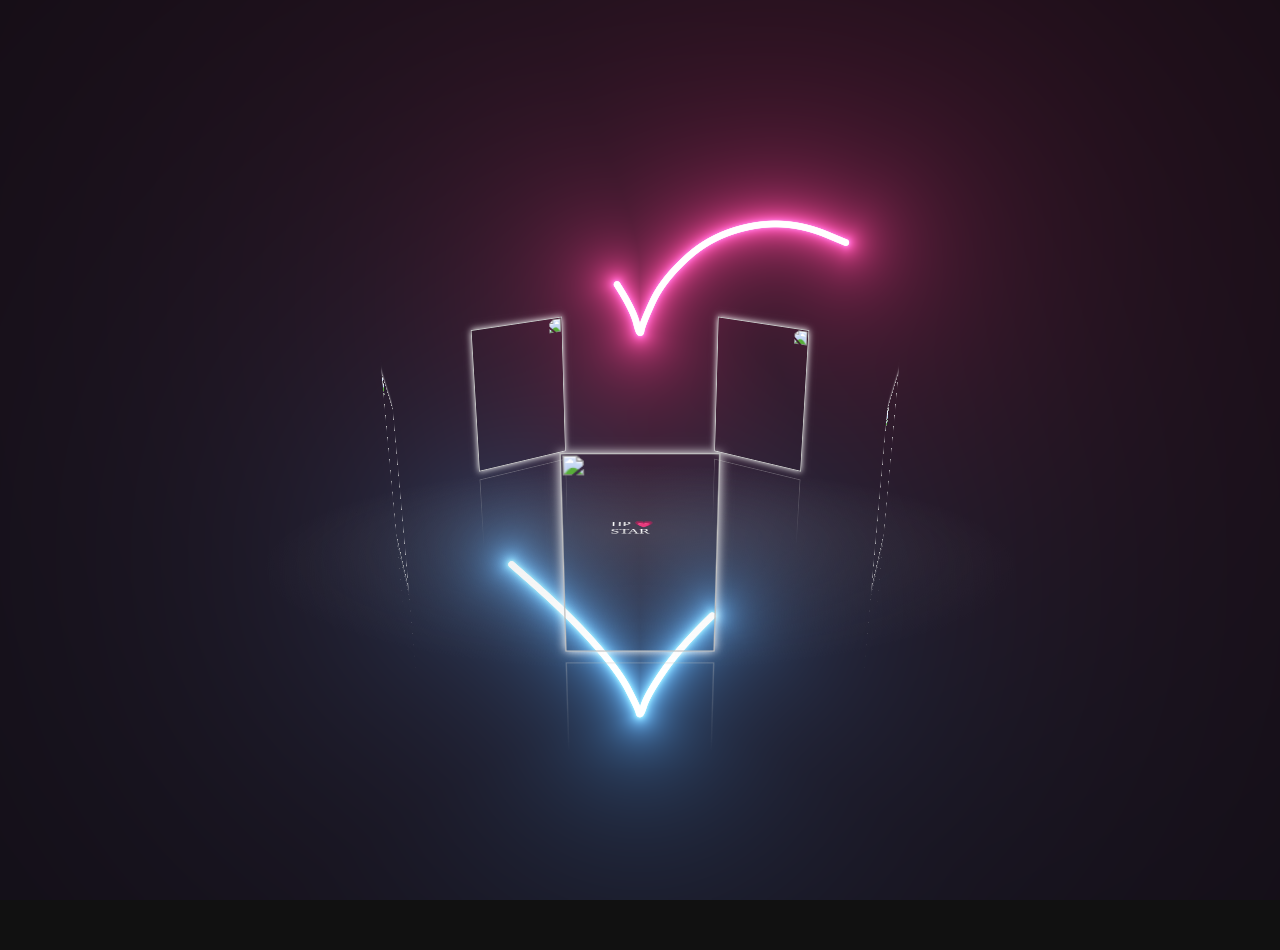
==== tim/index.html @ 0b00f4cf "Fix" ====
<!DOCTYPE html>
<html lang="en">

<head>
  <meta charset="UTF-8">
  <meta name="viewport" content="width=device-width,user-scalable=no">
  <title>Tim TIm Tim</title>
  <style>
    * {
      margin: 0;
      padding: 0;
    }

    html,
    body {
      height: 100%;
    }

    body {
      overflow: hidden;
      display: flex;
      background: #111;
      perspective: 1000px;
      transform-style: preserve-3d;
    }

    #drag-container,
    #spin-container {
      position: relative;
      display: flex;
      margin: auto;
      transform-style: preserve-3d;
      transform: rotateX(-10deg);
    }

    #drag-container img,
    #drag-container video {
      transform-style: preserve-3d;
      position: absolute;
      left: 0;
      top: 0;
      width: 100%;
      height: 100%;
      line-height: 200px;
      font-size: 50px;
      text-align: center;
      box-shadow: 0 0 8px #fff;
      -webkit-box-reflect: below 10px linear-gradient(transparent, transparent, #0005);
    }

    #drag-container img:hover,
    #drag-container video:hover {
      box-shadow: 0 0 15px #fffd;
      -webkit-box-reflect: below 10px linear-gradient(transparent, transparent, #0007);
    }

    #drag-container p {
      font-family: Serif;
      position: absolute;
      top: 100%;
      left: 50%;
      transform: translate(-50%, -50%) rotateX(90deg);
      color: #fff;
    }

    #ground {
      width: 900px;
      height: 900px;
      position: absolute;
      top: 100%;
      left: 50%;
      transform: translate(-50%, -50%) rotateX(90deg);
      background: -webkit-radial-gradient(center center, farthest-side, #9993, transparent);
    }

    #music-container {
      position: absolute;
      top: 0;
      left: 0;
    }

    #carousel-container {
      width: 100%;
      height: 100%;
    }

    @keyframes spin {
      from {
        transform: rotateY(0deg);
      }

      to {
        transform: rotateY(360deg);
      }
    }

    @keyframes spinRevert {
      from {
        transform: rotateY(360deg);
      }

      to {
        transform: rotateY(0deg);
      }
    }

    .box {
      width: 100%;
      position: absolute;
      top: 50%;
      left: 50%;
      transform: translate(-50%, -50%);
      display: flex;
      flex-direction: column;
    }

    canvas {
      position: absolute;
      width: 100%;
      height: 100%;
    }

    #pinkboard {
      position: relative;
      margin: auto;
      height: 1000px;
      width: 1000px;
      animation: animate 1.3s infinite;
    }

    #pinkboard:before,
    #pinkboard:after {
      content: '';
      position: absolute;
      width: 100px;
      height: 160px;
      border-top-left-radius: 50px;
      border-top-right-radius: 50px;
    }

    #pinkboard:before {
      left: 100px;
      transform: rotate(-45deg);
      transform-origin: 0 100%;
      box-shadow: 0 14px 28px rgba(0, 0, 0, 0.25),
        0 10px 10px rgba(0, 0, 0, 0.22);
    }

    #pinkboard:after {
      left: 0;
      transform: rotate(45deg);
      transform-origin: 100% 100%;
    }

    @keyframes animate {
      60% {
        transform: scale(1.2);
      }

      100% {
        transform: scale(1);
      }
    }
  </style>
</head>

<body>
  <canvas id="canvas" width="1400" height="600"></canvas>

  <div class="box">
    <canvas id="pinkboard"></canvas>
  </div>

  <div id="drag-container">
    <div id="spin-container">
      <img src="https://lh3.google.com/u/0/d/1ejix3MaC5FaKBk7sHrq0kVZ0PznAcmKl=w1920-h980-iv1" alt="" width="133" height="200">
      <img src="https://lh3.google.com/u/0/d/1xBEZin7WWet36fbbti7JPqeJv6SqmGrc=w1920-h980-iv1" alt="" width="133" height="200">
      <img src="https://lh3.google.com/u/0/d/13gbzVQJOfiAKTZtk5zWN-mPc4WAg9n6l=w1920-h455-iv1" alt="" width="133" height="200">
      <img src="https://lh3.google.com/u/0/d/1XC02LUmm6VC2SSXloGsUsCJUYLmfM-lk=w1920-h455-iv1" alt="" width="133" height="200">
      <img src="https://lh3.google.com/u/0/d/1e2YqNlv62wFyvbJNKOoo9eSPuHNumTW9=w1920-h455-iv1" alt="" width="133" height="200">

      <p> HP 💗 STAR </p>

    </div>
    <div id="ground"></div>
  </div>

  <div id="music-container"></div>

  <script>
    var radius = 240;
    var autoRotate = true;
    var rotateSpeed = -60;
    var imgWidth = 120;
    var imgHeight = 170;
    var bgMusicURL = 'https://api.soundcloud.com/tracks/191576787/stream?client_id=587aa2d384f7333a886010d5f52f302a';
    var bgMusicControls = false;
    setTimeout(init, 100);
    var obox = document.getElementById('drag-container');
    var ospin = document.getElementById('spin-container');
    var aImg = ospin.getElementsByTagName('img');
    var aVid = ospin.getElementsByTagName('video');
    var aEle = [...aImg, ...aVid];
    ospin.style.width = imgWidth + "px";
    ospin.style.height = imgHeight + "px";
    var ground = document.getElementById('ground');
    ground.style.width = radius * 3 + "px";
    ground.style.height = radius * 3 + "px";

    function init(delayTime) {
      for (var i = 0; i < aEle.length; i++) {
        aEle[i].style.transform = "rotateY(" + (i * (360 / aEle.length)) + "deg) translateZ(" + radius + "px)";
        aEle[i].style.transition = "transform 1s";
        aEle[i].style.transitionDelay = delayTime || (aEle.length - i) / 4 + "s";
      }
    }

    function applyTranform(obj) {
      if (tY > 180) tY = 180;
      if (tY < 0) tY = 0;
      obj.style.transform = "rotateX(" + (-tY) + "deg) rotateY(" + (tX) + "deg)";
    }

    function playSpin(yes) {
      ospin.style.animationPlayState = (yes ? 'running' : 'paused');
    }
    var sX, sY, nX, nY, desX = 0,
      desY = 0,
      tX = 0,
      tY = 10;
    if (autoRotate) {
      var animationName = (rotateSpeed > 0 ? 'spin' : 'spinRevert');
      ospin.style.animation = `${animationName} ${Math.abs(rotateSpeed)}s infinite linear`;
    }
    if (mobilecheck()) {
      document.ontouchstart = function(e) {
        clearInterval(obox.timer);
        e = e || window.event;
        var sX = e.touches[0].clientX,
          sY = e.touches[0].clientY;
        this.ontouchmove = function(e) {
          e = e || window.event;
          var nX = e.touches[0].clientX,
            nY = e.touches[0].clientY;
          desX = nX - sX;
          desY = nY - sY;
          tX += desX * 0.1;
          tY += desY * 0.1;
          applyTranform(obox);
          sX = nX;
          sY = nY;
        }
        this.ontouchend = function(e) {
          this.ontouchmove = this.ontouchend = null;
          obox.timer = setInterval(function() {
            desX *= 0.95;
            desY *= 0.95;
            tX += desX * 0.1;
            tY += desY * 0.1;
            applyTranform(obox);
            playSpin(false);
            if (Math.abs(desX) < 0.5 && Math.abs(desY) < 0.5) {
              clearInterval(obox.timer);
              playSpin(true);
            }
          }, 17);
        }
      }
    } else {
      document.onmousedown = function(e) {
        clearInterval(obox.timer);
        e = e || window.event;
        var sX = e.clientX,
          sY = e.clientY;
        this.onmousemove = function(e) {
          e = e || window.event;
          var nX = e.clientX,
            nY = e.clientY;
          desX = nX - sX;
          desY = nY - sY;
          tX += desX * 0.1;
          tY += desY * 0.1;
          applyTranform(obox);
          sX = nX;
          sY = nY;
        }
        this.onmouseup = function(e) {
          this.onmousemove = this.onmouseup = null;
          obox.timer = setInterval(function() {
            desX *= 0.95;
            desY *= 0.95;
            tX += desX * 0.1;
            tY += desY * 0.1;
            applyTranform(obox);
            playSpin(false);
            if (Math.abs(desX) < 0.5 && Math.abs(desY) < 0.5) {
              clearInterval(obox.timer);
              playSpin(true);
            }
          }, 13);
        }
        return false;
      }
      document.onmousewheel = function(e) {
        e = e || window.event;
        var d = e.wheelDelta / 20 || -e.detail;
        radius += d;
        init(1);
      };
    }

    function mobilecheck() {
      var check = false;
      (function(a) {
        if (/(android|bb\d+|meego).+mobile|avantgo|bada\/|blackberry|blazer|compal|elaine|fennec|hiptop|iemobile|ip(hone|od)|iris|kindle|lge |maemo|midp|mmp|mobile.+firefox|netfront|opera m(ob|in)i|palm( os)?|phone|p(ixi|re)\/|plucker|pocket|psp|series(4|6)0|symbian|treo|up\.(browser|link)|vodafone|wap|windows ce|xda|xiino/i.test(a) || /1207|6310|6590|3gso|4thp|50[1-6]i|770s|802s|a wa|abac|ac(er|oo|s\-)|ai(ko|rn)|al(av|ca|co)|amoi|an(ex|ny|yw)|aptu|ar(ch|go)|as(te|us)|attw|au(di|\-m|r |s )|avan|be(ck|ll|nq)|bi(lb|rd)|bl(ac|az)|br(e|v)w|bumb|bw\-(n|u)|c55\/|capi|ccwa|cdm\-|cell|chtm|cldc|cmd\-|co(mp|nd)|craw|da(it|ll|ng)|dbte|dc\-s|devi|dica|dmob|do(c|p)o|ds(12|\-d)|el(49|ai)|em(l2|ul)|er(ic|k0)|esl8|ez([4-7]0|os|wa|ze)|fetc|fly(\-|_)|g1 u|g560|gene|gf\-5|g\-mo|go(\.w|od)|gr(ad|un)|haie|hcit|hd\-(m|p|t)|hei\-|hi(pt|ta)|hp( i|ip)|hs\-c|ht(c(\-| |_|a|g|p|s|t)|tp)|hu(aw|tc)|i\-(20|go|ma)|i230|iac( |\-|\/)|ibro|idea|ig01|ikom|im1k|inno|ipaq|iris|ja(t|v)a|jbro|jemu|jigs|kddi|keji|kgt( |\/)|klon|kpt |kwc\-|kyo(c|k)|le(no|xi)|lg( g|\/(k|l|u)|50|54|\-[a-w])|libw|lynx|m1\-w|m3ga|m50\/|ma(te|ui|xo)|mc(01|21|ca)|m\-cr|me(rc|ri)|mi(o8|oa|ts)|mmef|mo(01|02|bi|de|do|t(\-| |o|v)|zz)|mt(50|p1|v )|mwbp|mywa|n10[0-2]|n20[2-3]|n30(0|2)|n50(0|2|5)|n7(0(0|1)|10)|ne((c|m)\-|on|tf|wf|wg|wt)|nok(6|i)|nzph|o2im|op(ti|wv)|oran|owg1|p800|pan(a|d|t)|pdxg|pg(13|\-([1-8]|c))|phil|pire|pl(ay|uc)|pn\-2|po(ck|rt|se)|prox|psio|pt\-g|qa\-a|qc(07|12|21|32|60|\-[2-7]|i\-)|qtek|r380|r600|raks|rim9|ro(ve|zo)|s55\/|sa(ge|ma|mm|ms|ny|va)|sc(01|h\-|oo|p\-)|sdk\/|se(c(\-|0|1)|47|mc|nd|ri)|sgh\-|shar|sie(\-|m)|sk\-0|sl(45|id)|sm(al|ar|b3|it|t5)|so(ft|ny)|sp(01|h\-|v\-|v )|sy(01|mb)|t2(18|50)|t6(00|10|18)|ta(gt|lk)|tcl\-|tdg\-|tel(i|m)|tim\-|t\-mo|to(pl|sh)|ts(70|m\-|m3|m5)|tx\-9|up(\.b|g1|si)|utst|v400|v750|veri|vi(rg|te)|vk(40|5[0-3]|\-v)|vm40|voda|vulc|vx(52|53|60|61|70|80|81|83|85|98)|w3c(\-| )|webc|whit|wi(g |nc|nw)|wmlb|wonu|x700|yas\-|your|zeto|zte\-/i.test(a.substr(0, 4))) check = true;
      })(navigator.userAgent || navigator.vendor || window.opera);
      return check;
    }
    var settings = {
      particles: {
        length: 2000, // maximum amount of particles
        duration: 2, // particle duration in sec
        velocity: 100, // particle velocity in pixels/sec
        effect: -1.3, // play with this for a nice effect
        size: 13, // particle size in pixels
      },
    };
    /*
     * RequestAnimationFrame polyfill by Erik Möller
     */
    (function() {
      var b = 0;
      var c = ["ms", "moz", "webkit", "o"];
      for (var a = 0; a < c.length && !window.requestAnimationFrame; ++a) {
        window.requestAnimationFrame = window[c[a] + "RequestAnimationFrame"];
        window.cancelAnimationFrame = window[c[a] + "CancelAnimationFrame"] || window[c[a] + "CancelRequestAnimationFrame"]
      }
      if (!window.requestAnimationFrame) {
        window.requestAnimationFrame = function(h, e) {
          var d = new Date().getTime();
          var f = Math.max(0, 16 - (d - b));
          var g = window.setTimeout(function() {
            h(d + f)
          }, f);
          b = d + f;
          return g
        }
      }
      if (!window.cancelAnimationFrame) {
        window.cancelAnimationFrame = function(d) {
          clearTimeout(d)
        }
      }
    }());
var canvas = document.getElementById("canvas");

canvas.width = window.innerWidth;
canvas.height = window.innerHeight;


var gl = canvas.getContext('webgl');
if(!gl){
  console.error("Unable to initialize WebGL.");
}


var time = 0.0;

//************** Shader sources **************

var vertexSource = `
attribute vec2 position;
void main() {
  gl_Position = vec4(position, 0.0, 1.0);
}
`;

var fragmentSource = `
precision highp float;

uniform float width;
uniform float height;
vec2 resolution = vec2(width, height);

uniform float time;

#define POINT_COUNT 8

vec2 points[POINT_COUNT];
const float speed = -0.5;
const float len = 0.25;
float intensity = 1.3;
float radius = 0.008;

//https://www.shadertoy.com/view/MlKcDD
//Signed distance to a quadratic bezier
float sdBezier(vec2 pos, vec2 A, vec2 B, vec2 C){    
  vec2 a = B - A;
  vec2 b = A - 2.0*B + C;
  vec2 c = a * 2.0;
  vec2 d = A - pos;

  float kk = 1.0 / dot(b,b);
  float kx = kk * dot(a,b);
  float ky = kk * (2.0*dot(a,a)+dot(d,b)) / 3.0;
  float kz = kk * dot(d,a);      

  float res = 0.0;

  float p = ky - kx*kx;
  float p3 = p*p*p;
  float q = kx*(2.0*kx*kx - 3.0*ky) + kz;
  float h = q*q + 4.0*p3;

  if(h >= 0.0){ 
    h = sqrt(h);
    vec2 x = (vec2(h, -h) - q) / 2.0;
    vec2 uv = sign(x)*pow(abs(x), vec2(1.0/3.0));
    float t = uv.x + uv.y - kx;
    t = clamp( t, 0.0, 1.0 );

    // 1 root
    vec2 qos = d + (c + b*t)*t;
    res = length(qos);
  }else{
    float z = sqrt(-p);
    float v = acos( q/(p*z*2.0) ) / 3.0;
    float m = cos(v);
    float n = sin(v)*1.732050808;
    vec3 t = vec3(m + m, -n - m, n - m) * z - kx;
    t = clamp( t, 0.0, 1.0 );

    // 3 roots
    vec2 qos = d + (c + b*t.x)*t.x;
    float dis = dot(qos,qos);
        
    res = dis;

    qos = d + (c + b*t.y)*t.y;
    dis = dot(qos,qos);
    res = min(res,dis);
    
    qos = d + (c + b*t.z)*t.z;
    dis = dot(qos,qos);
    res = min(res,dis);

    res = sqrt( res );
  }
    
  return res;
}


//http://mathworld.wolfram.com/HeartCurve.html
vec2 getHeartPosition(float t){
  return vec2(16.0 * sin(t) * sin(t) * sin(t),
              -(13.0 * cos(t) - 5.0 * cos(2.0*t)
              - 2.0 * cos(3.0*t) - cos(4.0*t)));
}

//https://www.shadertoy.com/view/3s3GDn
float getGlow(float dist, float radius, float intensity){
  return pow(radius/dist, intensity);
}

float getSegment(float t, vec2 pos, float offset, float scale){
  for(int i = 0; i < POINT_COUNT; i++){
    points[i] = getHeartPosition(offset + float(i)*len + fract(speed * t) * 6.28);
  }
    
  vec2 c = (points[0] + points[1]) / 2.0;
  vec2 c_prev;
  float dist = 10000.0;
    
  for(int i = 0; i < POINT_COUNT-1; i++){
    //https://tinyurl.com/y2htbwkm
    c_prev = c;
    c = (points[i] + points[i+1]) / 2.0;
    dist = min(dist, sdBezier(pos, scale * c_prev, scale * points[i], scale * c));
  }
  return max(0.0, dist);
}

void main(){
  vec2 uv = gl_FragCoord.xy/resolution.xy;
  float widthHeightRatio = resolution.x/resolution.y;
  vec2 centre = vec2(0.5, 0.5);
  vec2 pos = centre - uv;
  pos.y /= widthHeightRatio;
  //Shift upwards to centre heart
  pos.y += 0.02;
  float scale = 0.000015 * height;
  
  float t = time;
    
  //Get first segment
  float dist = getSegment(t, pos, 0.0, scale);
  float glow = getGlow(dist, radius, intensity);
  
  vec3 col = vec3(0.0);

  //White core
  col += 10.0*vec3(smoothstep(0.003, 0.001, dist));
  //Pink glow
  col += glow * vec3(1.0,0.05,0.3);
  
  //Get second segment
  dist = getSegment(t, pos, 3.4, scale);
  glow = getGlow(dist, radius, intensity);
  
  //White core
  col += 10.0*vec3(smoothstep(0.003, 0.001, dist));
  //Blue glow
  col += glow * vec3(0.1,0.4,1.0);
        
  //Tone mapping
  col = 1.0 - exp(-col);

  //Gamma
  col = pow(col, vec3(0.4545));

  //Output to screen
  gl_FragColor = vec4(col,1.0);
}
`;


window.addEventListener('resize', onWindowResize, false);

function onWindowResize(){
  canvas.width  = window.innerWidth;
  canvas.height = window.innerHeight;
  gl.viewport(0, 0, canvas.width, canvas.height);
  gl.uniform1f(widthHandle, window.innerWidth);
  gl.uniform1f(heightHandle, window.innerHeight);
}


function compileShader(shaderSource, shaderType){
  var shader = gl.createShader(shaderType);
  gl.shaderSource(shader, shaderSource);
  gl.compileShader(shader);
  if(!gl.getShaderParameter(shader, gl.COMPILE_STATUS)){
    throw "Shader compile failed with: " + gl.getShaderInfoLog(shader);
  }
  return shader;
}

function getAttribLocation(program, name) {
  var attributeLocation = gl.getAttribLocation(program, name);
  if (attributeLocation === -1) {
    throw 'Cannot find attribute ' + name + '.';
  }
  return attributeLocation;
}

function getUniformLocation(program, name) {
  var attributeLocation = gl.getUniformLocation(program, name);
  if (attributeLocation === -1) {
    throw 'Cannot find uniform ' + name + '.';
  }
  return attributeLocation;
}

var vertexShader = compileShader(vertexSource, gl.VERTEX_SHADER);
var fragmentShader = compileShader(fragmentSource, gl.FRAGMENT_SHADER);


var program = gl.createProgram();
gl.attachShader(program, vertexShader);
gl.attachShader(program, fragmentShader);
gl.linkProgram(program);

gl.useProgram(program);


var vertexData = new Float32Array([
  -1.0,  1.0,   // top left
  -1.0, -1.0,   // bottom left
   1.0,  1.0,   // top right
   1.0, -1.0,   // bottom right
]);


var vertexDataBuffer = gl.createBuffer();
gl.bindBuffer(gl.ARRAY_BUFFER, vertexDataBuffer);
gl.bufferData(gl.ARRAY_BUFFER, vertexData, gl.STATIC_DRAW);


var positionHandle = getAttribLocation(program, 'position');

gl.enableVertexAttribArray(positionHandle);
gl.vertexAttribPointer(positionHandle,
  2,        
  gl.FLOAT, 
  false,    
  2 * 4,    
  0         
  );


var timeHandle = getUniformLocation(program, 'time');
var widthHandle = getUniformLocation(program, 'width');
var heightHandle = getUniformLocation(program, 'height');

gl.uniform1f(widthHandle, window.innerWidth);
gl.uniform1f(heightHandle, window.innerHeight);

var lastFrame = Date.now();
var thisFrame;

function draw(){

  thisFrame = Date.now();
  time += (thisFrame - lastFrame)/1000; 
  lastFrame = thisFrame;

  gl.uniform1f(timeHandle, time);
  
  gl.drawArrays(gl.TRIANGLE_STRIP, 0, 4);

  requestAnimationFrame(draw);
}

draw();
    /*
    
    var ParticlePool = (function() {
      var particles,
        firstActive = 0,
        firstFree = 0,
        duration = settings.particles.duration;

      function ParticlePool(length) {
        // create and populate particle pool
        particles = new Array(length);
        for (var i = 0; i < particles.length; i++)
          particles[i] = new Particle();
      }
      ParticlePool.prototype.add = function(x, y, dx, dy) {
        particles[firstFree].initialize(x, y, dx, dy);
        // handle circular queue
        firstFree++;
        if (firstFree == particles.length) firstFree = 0;
        if (firstActive == firstFree) firstActive++;
        if (firstActive == particles.length) firstActive = 0;
      };
      ParticlePool.prototype.update = function(deltaTime) {
        var i;
        // update active particles
        if (firstActive < firstFree) {
          for (i = firstActive; i < firstFree; i++)
            particles[i].update(deltaTime);
        }
        if (firstFree < firstActive) {
          for (i = firstActive; i < particles.length; i++)
            particles[i].update(deltaTime);
          for (i = 0; i < firstFree; i++)
            particles[i].update(deltaTime);
        }
        // remove inactive particles
        while (particles[firstActive].age >= duration && firstActive != firstFree) {
          firstActive++;
          if (firstActive == particles.length) firstActive = 0;
        }
      };
      ParticlePool.prototype.draw = function(context, image) {
        // draw active particles
        if (firstActive < firstFree) {
          for (i = firstActive; i < firstFree; i++)
            particles[i].draw(context, image);
        }
        if (firstFree < firstActive) {
          for (i = firstActive; i < particles.length; i++)
            particles[i].draw(context, image);
          for (i = 0; i < firstFree; i++)
            particles[i].draw(context, image);
        }
      };
      return ParticlePool;
    })();
    /*
     * Putting it all together
     */
    (function(canvas) {
      var context = canvas.getContext('2d'),
        particles = new ParticlePool(settings.particles.length),
        particleRate = settings.particles.length / settings.particles.duration, // particles/sec
        time;
      // get point on heart with -PI <= t <= PI
      function pointOnHeart(t) {
        return new Point(
          160 * Math.pow(Math.sin(t), 3),
          130 * Math.cos(t) - 50 * Math.cos(2 * t) - 20 * Math.cos(3 * t) - 10 * Math.cos(4 * t) + 25
        );
      }
      // creating the particle image using a dummy canvas
      var image = (function() {
        var canvas = document.createElement('canvas'),
          context = canvas.getContext('2d');
        canvas.width = settings.particles.size;
        canvas.height = settings.particles.size;
        // helper function to create the path
        function to(t) {
          var point = pointOnHeart(t);
          point.x = settings.particles.size / 2 + point.x * settings.particles.size / 350;
          point.y = settings.particles.size / 2 - point.y * settings.particles.size / 350;
          return point;
        }
        // create the path
        context.beginPath();
        var t = -Math.PI;
        var point = to(t);
        context.moveTo(point.x, point.y);
        while (t < Math.PI) {
          t += 0.01; // baby steps!
          point = to(t);
          context.lineTo(point.x, point.y);
        }
        context.closePath();
        // create the fill
        context.fillStyle = '#fab9d5';
        context.fill();
        // create the image
        var image = new Image();
        image.src = canvas.toDataURL();
        return image;
      })();
      // render that thing!
      function render() {
        // next animation frame
        requestAnimationFrame(render);
        // update time
        var newTime = new Date().getTime() / 1000,
          deltaTime = newTime - (time || newTime);
        time = newTime;
        // clear canvas
        context.clearRect(0, 0, canvas.width, canvas.height);
        // create new particles
        var amount = particleRate * deltaTime;
        for (var i = 0; i < amount; i++) {
          var pos = pointOnHeart(Math.PI - 2 * Math.PI * Math.random());
          var dir = pos.clone().length(settings.particles.velocity);
          particles.add(canvas.width / 2 + pos.x, canvas.height / 2 - pos.y, dir.x, -dir.y);
        }
        // update and draw particles
        particles.update(deltaTime);
        particles.draw(context, image);
      }
      // handle (re-)sizing of the canvas
      function onResize() {
        canvas.width = canvas.clientWidth * 0.5;
        canvas.height = canvas.clientHeight * 0.5;
      }
      window.onresize = onResize;
      // delay rendering bootstrap
      setTimeout(function() {
        onResize();
        render();
      }, 10);
    })(document.getElementById('pinkboard'));
  </script>
</body>

</html>
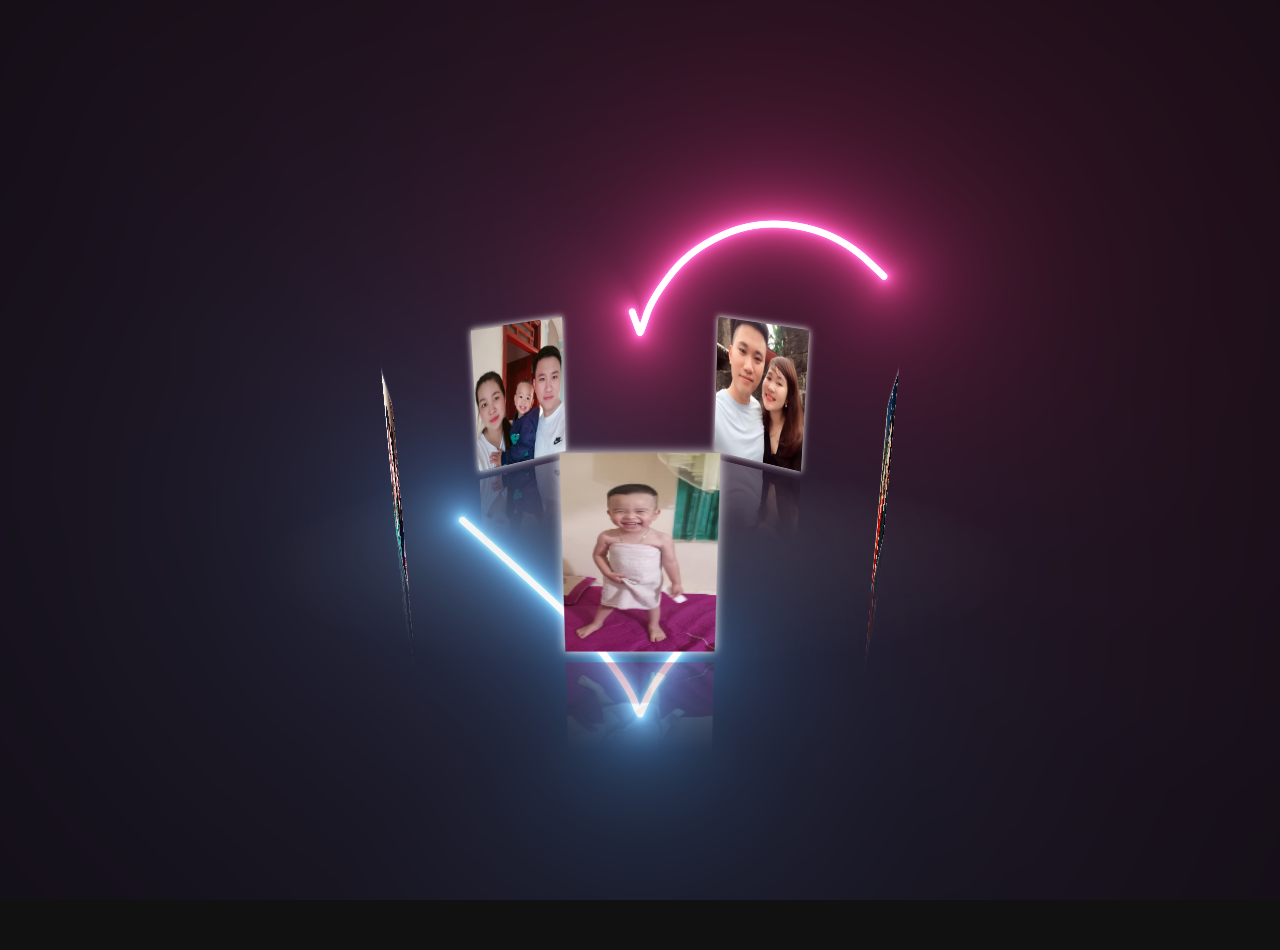
==== commit d99c7feb: "Upload image" ====
--- a/tim/index.html
+++ b/tim/index.html
@@ -173,11 +173,11 @@
 
   <div id="drag-container">
     <div id="spin-container">
-      <img src="https://lh3.google.com/u/0/d/1ejix3MaC5FaKBk7sHrq0kVZ0PznAcmKl=w1920-h980-iv1" alt="" width="133" height="200">
-      <img src="https://lh3.google.com/u/0/d/1xBEZin7WWet36fbbti7JPqeJv6SqmGrc=w1920-h980-iv1" alt="" width="133" height="200">
-      <img src="https://lh3.google.com/u/0/d/13gbzVQJOfiAKTZtk5zWN-mPc4WAg9n6l=w1920-h455-iv1" alt="" width="133" height="200">
-      <img src="https://lh3.google.com/u/0/d/1XC02LUmm6VC2SSXloGsUsCJUYLmfM-lk=w1920-h455-iv1" alt="" width="133" height="200">
-      <img src="https://lh3.google.com/u/0/d/1e2YqNlv62wFyvbJNKOoo9eSPuHNumTW9=w1920-h455-iv1" alt="" width="133" height="200">
+      <img src="images/1.jpg" alt="" width="133" height="200">
+      <img src="images/2.jpg" alt="" width="133" height="200">
+      <img src="images/3.jpg" alt="" width="133" height="200">
+      <img src="images/4.jpg" alt="" width="133" height="200">
+      <img src="images/5.jpg" alt="" width="133" height="200">
 
       <p> HP 💗 STAR </p>
 
